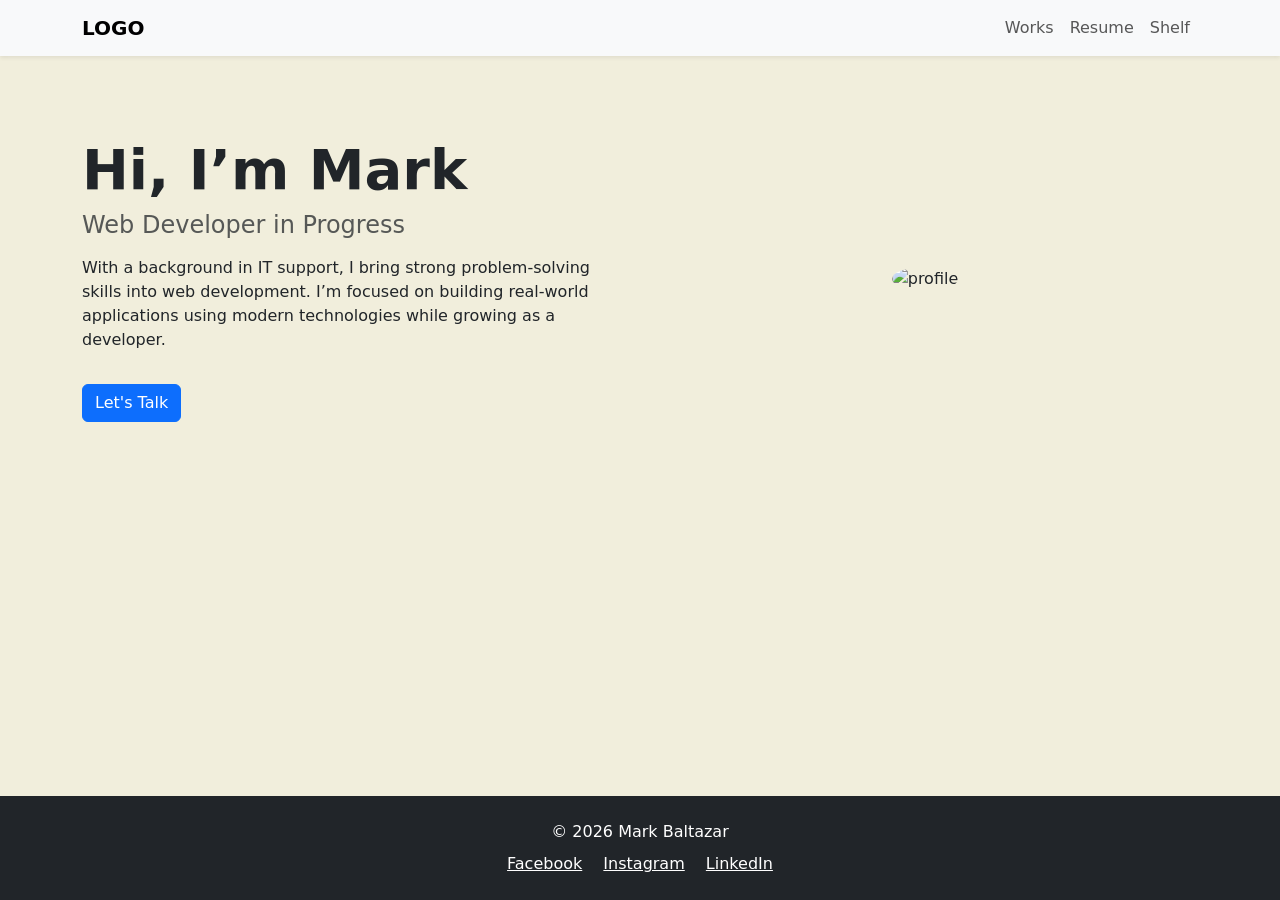
==== index.html @ 5aff0dda "Rename Index.html to index.html" ====
<!DOCTYPE html>
<html lang="en">
    <head>
        <meta charset="UTF-8">
        <title>My Website</title>
        <link href="https://cdn.jsdelivr.net/npm/bootstrap@5.3.0/dist/css/bootstrap.min.css" rel="stylesheet">
        <link rel="preconnect" href="https://fonts.googleapis.com">
        <link rel="preconnect" href="https://fonts.gstatic.com" crossorigin>
        <link href="https://fonts.googleapis.com/css2?family=Jersey+25&display=swap" rel="stylesheet">
        <link href="https://fonts.googleapis.com/css2?family=Jersey+25&family=Sacramento&display=swap" rel="stylesheet">
        <link rel="stylesheet" href="./style/style.css">

    </head>
    <body class="d-flex flex-column min-vh-100">
        <section>
            <header>
                <nav class="navbar navbar-expand-lg navbar-light bg-light shadow-sm">
                    <div class="container">
                      <a class="navbar-brand fw-bold" href="#">LOGO</a>
                      <button class="navbar-toggler" type="button" data-bs-toggle="collapse" data-bs-target="#navbarNav">
                        <span class="navbar-text">
                            your@email.com
                          </span>
                      </button>
                      <div class="collapse navbar-collapse justify-content-end" id="navbarNav">
                        <ul class="navbar-nav">
                          <li class="nav-item">
                            <a class="nav-link" href="#">Works</a>
                          </li>
                          <li class="nav-item">
                            <a class="nav-link" href="./Pages/resume.html">Resume</a>
                          </li>
                          <li class="nav-item">
                            <a class="nav-link" href="#">Shelf</a>
                          </li>
                        </ul>
                      </div>
                  
                    </div>
                  </nav>
            </header> 
        </section>
        <main class="flex-grow-1">
            <section class="hero">
                <div class="container">
                  <div class="row align-items-center">
              
                    <!-- LEFT: TEXT -->
                    <div class="col-lg-6 text-center text-lg-start">
                        <h1 class="fw-bold display-4">Hi, I’m Mark</h1>
                        <h4 class="text-muted">Web Developer in Progress</h4>
                        
                        <p class="mt-3">
                          With a background in IT support, I bring strong problem-solving skills into web development. 
                          I’m focused on building real-world applications using modern technologies while growing as a developer.
                        </p>
              
                      <a href="#" class="btn btn-primary mt-3">Let's Talk</a>
                    </div>
              
                    <!-- RIGHT: IMAGE -->
                    <div class="col-lg-6 text-center mt-4 mt-lg-0">
                      <img src="assets/profile.png" class="img-fluid rounded-circle" alt="profile">
                    </div>
              
                  </div>
                </div>
              </section>
        </main>
        
          <footer class="bg-dark text-white text-center py-4 mt-auto">
            <div class="container">
              <p class="mb-2">© 2026 Mark Baltazar</p>
              
              <div>
                <a href="https://www.facebook.com/mpl.baltazar" class="text-white me-3">Facebook</a>
                <a href="https://www.instagram.com/markpaolobaltazar/" class="text-white me-3">Instagram</a>
                <a href="https://www.linkedin.com/in/mark-paolo-baltazar-aa074a1b5/" class="text-white">LinkedIn</a>
              </div>
            </div>
          </footer>
    </body>

</html>
---- style/style.css ----
Body{
    text-align: center;
    background-color: #F1EEDC;
}
.section-head{
    display: block;
    background-color: #B3C8CF;
    border-radius: 20px;
    font-family: "Jersey 25", sans-serif;
    background-image: url("../assets/1338593.png");
    background-size: cover;
    height: 300px;
    
}
.section-head h1 {
    padding-top: 100px;
    color:white;
    font-size: 4rem;
    
}
.section-head h3{
    color: white;
    font-size: 2rem;
}
.section-footer{
    display: block;
    background-color: #B3C8CF;
    border-radius: 20px;
    text-align: center;
}
.section-footer h3{
  padding: 10px;
}
.side-panel {
  position: fixed;
  top: 50%;
  left: 20px;
  transform: translateY(-50%);
  
  background-color: white;   /* makes it solid */
  padding: 15px 10px;
  border-radius: 10px;
  box-shadow: 0 4px 10px rgba(0,0,0,0.1);
}

.side-panel a {
  text-decoration: none;
  color: black;
  margin: 10px 0;
  font-size: 14px;
}

.side-panel a:hover {
  color: gray;
}
.hero {
  padding: 80px 0;
}
.hero img {
  max-width: 300px;
}
.socials{
  display: flex;
  flex-direction: column;
}
.socials a{
  color: black;
  text-decoration: none;
}
.socials a:hover{
  color: blue;
}
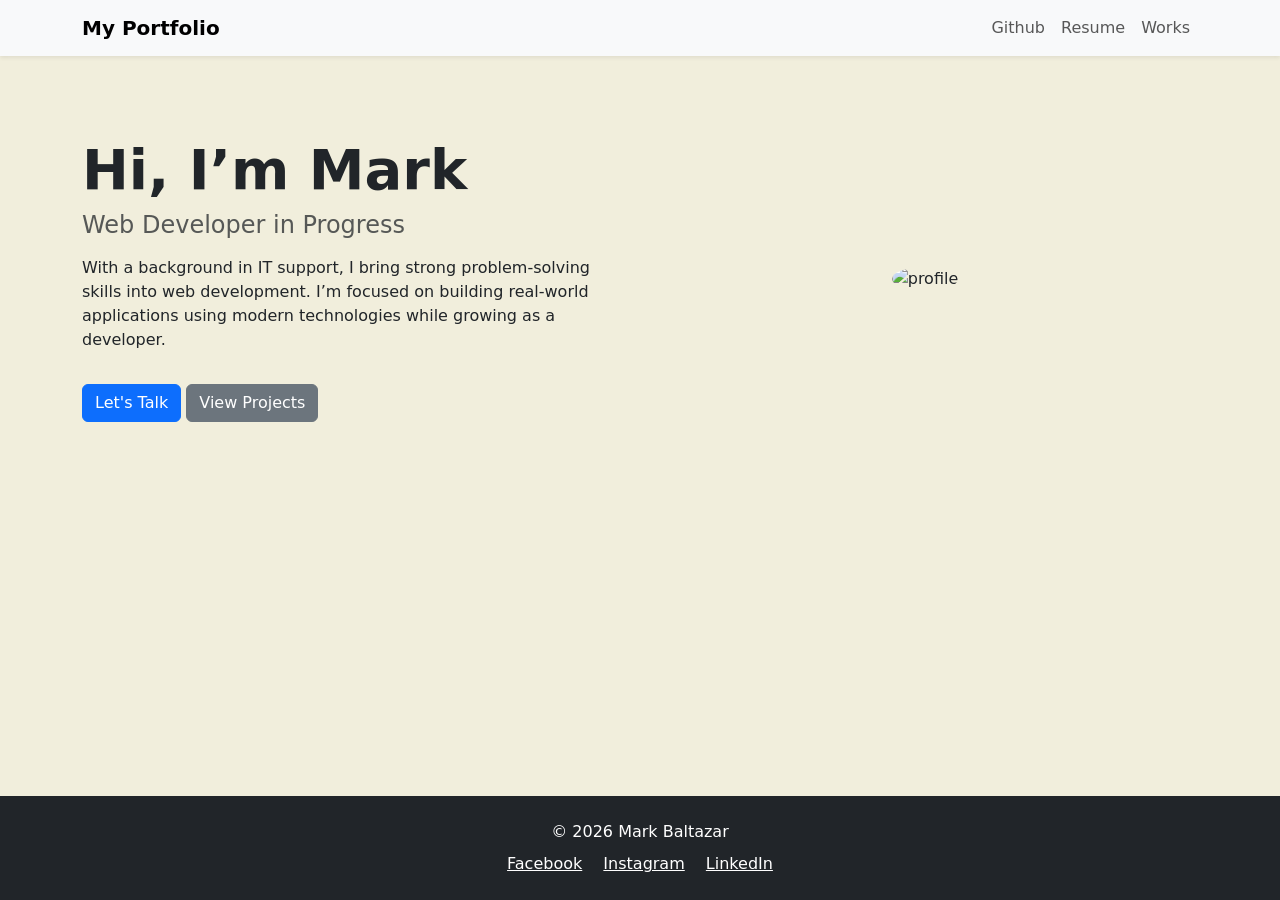
==== commit f5101f72: "Updated Resume and Main Page" ====
--- a/index.html
+++ b/index.html
@@ -16,7 +16,7 @@
             <header>
                 <nav class="navbar navbar-expand-lg navbar-light bg-light shadow-sm">
                     <div class="container">
-                      <a class="navbar-brand fw-bold" href="#">LOGO</a>
+                      <a class="navbar-brand fw-bold" href="#">My Portfolio</a>
                       <button class="navbar-toggler" type="button" data-bs-toggle="collapse" data-bs-target="#navbarNav">
                         <span class="navbar-text">
                             your@email.com
@@ -25,13 +25,13 @@
                       <div class="collapse navbar-collapse justify-content-end" id="navbarNav">
                         <ul class="navbar-nav">
                           <li class="nav-item">
-                            <a class="nav-link" href="#">Works</a>
+                            <a class="nav-link" href="https://github.com/mplbaltazar" target="_blank">Github</a>
                           </li>
                           <li class="nav-item">
                             <a class="nav-link" href="./Pages/resume.html">Resume</a>
                           </li>
                           <li class="nav-item">
-                            <a class="nav-link" href="#">Shelf</a>
+                            <a class="nav-link" href="#">Works</a>
                           </li>
                         </ul>
                       </div>
@@ -44,8 +44,6 @@
             <section class="hero">
                 <div class="container">
                   <div class="row align-items-center">
-              
-                    <!-- LEFT: TEXT -->
                     <div class="col-lg-6 text-center text-lg-start">
                         <h1 class="fw-bold display-4">Hi, I’m Mark</h1>
                         <h4 class="text-muted">Web Developer in Progress</h4>
@@ -55,10 +53,13 @@
                           I’m focused on building real-world applications using modern technologies while growing as a developer.
                         </p>
               
-                      <a href="#" class="btn btn-primary mt-3">Let's Talk</a>
+                      
+                        <a href="https://mail.google.com/mail/?view=cm&fs=1&to=mplbaltazar0115@gmail.com&su=Portfolio%20Inquiry&body=Hi%20Mark," target="_blank" class="btn btn-primary mt-3">
+                          Let's Talk
+                        </a>
+                      <a href="" class="btn btn-secondary mt-3">View Projects</a>
                     </div>
               
-                    <!-- RIGHT: IMAGE -->
                     <div class="col-lg-6 text-center mt-4 mt-lg-0">
                       <img src="assets/profile.png" class="img-fluid rounded-circle" alt="profile">
                     </div>
@@ -73,9 +74,9 @@
               <p class="mb-2">© 2026 Mark Baltazar</p>
               
               <div>
-                <a href="https://www.facebook.com/mpl.baltazar" class="text-white me-3">Facebook</a>
-                <a href="https://www.instagram.com/markpaolobaltazar/" class="text-white me-3">Instagram</a>
-                <a href="https://www.linkedin.com/in/mark-paolo-baltazar-aa074a1b5/" class="text-white">LinkedIn</a>
+                <a href="https://www.facebook.com/mpl.baltazar" target="_blank" class="text-white me-3">Facebook</a>
+                <a href="https://www.instagram.com/markpaolobaltazar/" target="_blank" class="text-white me-3">Instagram</a>
+                <a href="https://www.linkedin.com/in/mark-paolo-baltazar-aa074a1b5/" target="_blank" class="text-white">LinkedIn</a>
               </div>
             </div>
           </footer>
--- a/style/style.css
+++ b/style/style.css
@@ -32,28 +32,6 @@
 .section-footer h3{
   padding: 10px;
 }
-.side-panel {
-  position: fixed;
-  top: 50%;
-  left: 20px;
-  transform: translateY(-50%);
-  
-  background-color: white;   /* makes it solid */
-  padding: 15px 10px;
-  border-radius: 10px;
-  box-shadow: 0 4px 10px rgba(0,0,0,0.1);
-}
-
-.side-panel a {
-  text-decoration: none;
-  color: black;
-  margin: 10px 0;
-  font-size: 14px;
-}
-
-.side-panel a:hover {
-  color: gray;
-}
 .hero {
   padding: 80px 0;
 }
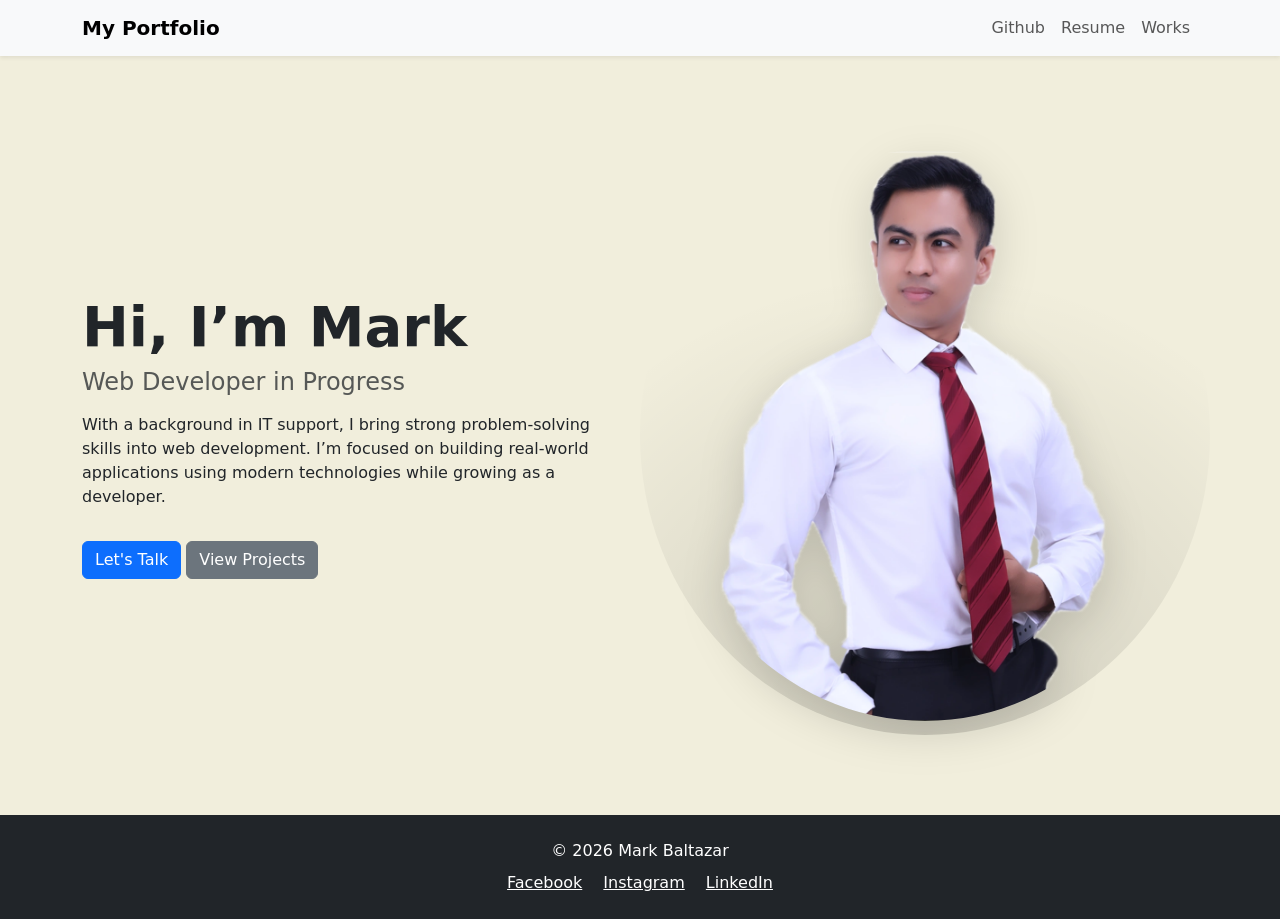
==== commit 8fafe0fd: "Updated Hero section and some resume update" ====
--- a/index.html
+++ b/index.html
@@ -11,6 +11,7 @@
         <link rel="stylesheet" href="./style/style.css">
 
     </head>
+    <script src="https://cdn.jsdelivr.net/npm/bootstrap@5.3.3/dist/js/bootstrap.bundle.min.js"></script>
     <body class="d-flex flex-column min-vh-100">
         <section>
             <header>
@@ -19,7 +20,7 @@
                       <a class="navbar-brand fw-bold" href="#">My Portfolio</a>
                       <button class="navbar-toggler" type="button" data-bs-toggle="collapse" data-bs-target="#navbarNav">
                         <span class="navbar-text">
-                            your@email.com
+                            Menu
                           </span>
                       </button>
                       <div class="collapse navbar-collapse justify-content-end" id="navbarNav">
@@ -60,8 +61,8 @@
                       <a href="" class="btn btn-secondary mt-3">View Projects</a>
                     </div>
               
-                    <div class="col-lg-6 text-center mt-4 mt-lg-0">
-                      <img src="assets/profile.png" class="img-fluid rounded-circle" alt="profile">
+                    <div class="hero-img-container col-lg-6 text-center mt-4 mt-lg-0">
+                      <img src="assets/hero.png" class="img-fluid hero-img" alt="profile">
                     </div>
               
                   </div>
--- a/style/style.css
+++ b/style/style.css
@@ -35,8 +35,17 @@
 .hero {
   padding: 80px 0;
 }
-.hero img {
-  max-width: 300px;
+.hero-img {
+  max-width: 480px;
+  transform: scale(1.1);
+  filter: drop-shadow(0 10px 20px rgba(0,0,0,0.15));
+  border-radius: 50%;
+}
+.hero-img-container {
+  background: radial-gradient(circle at bottom, rgba(0,0,0,0.15), transparent 70%);
+  border-radius: 50%;
+  padding: 40px;
+  display: inline-block;
 }
 .socials{
   display: flex;
